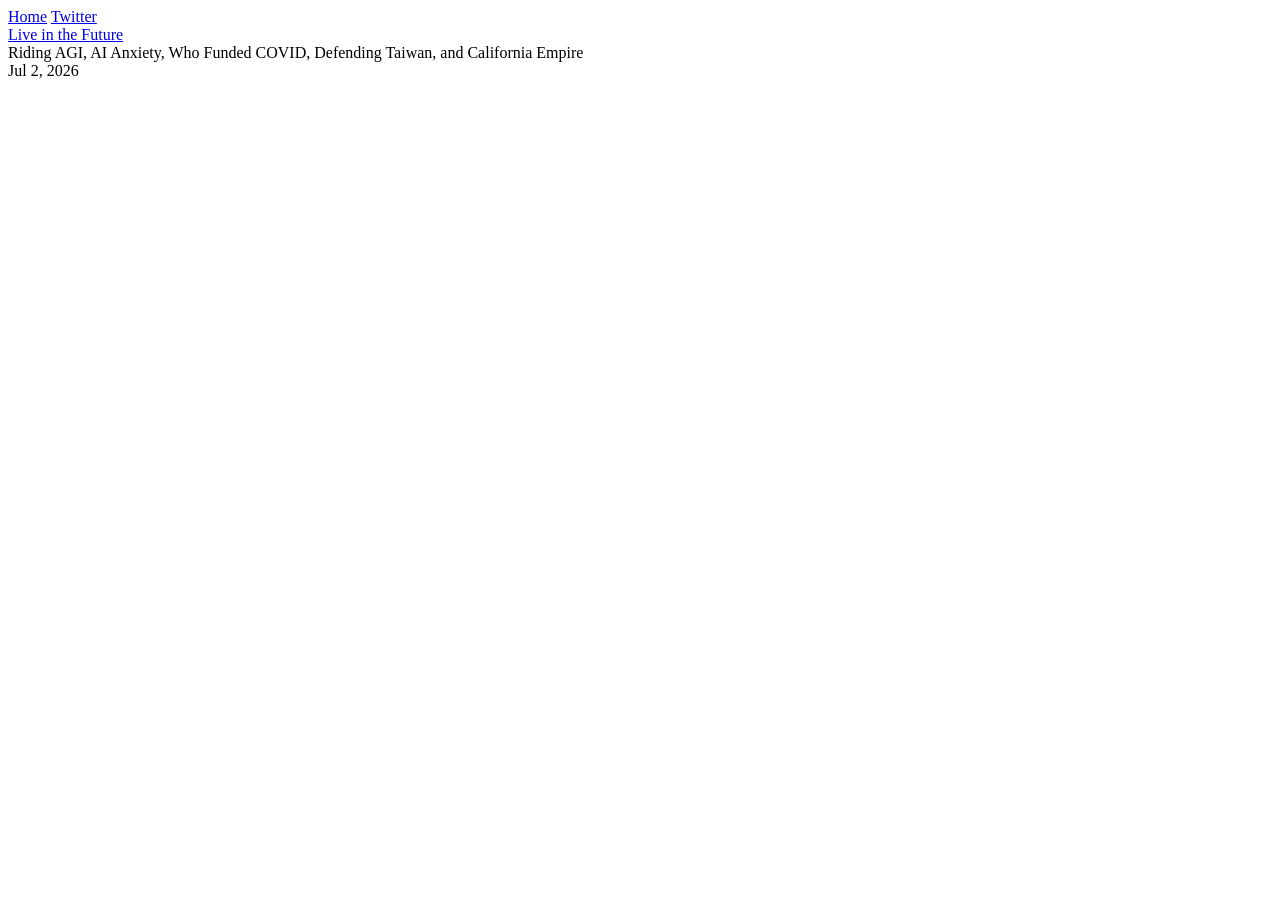
==== index.html @ 739eb9f3 "Give posts clean URLs via <slug>/index.html instead of posts/<slug>.html" ====
<!DOCTYPE html>
<html lang="en">
<head>
  <meta charset="UTF-8" />
  <meta name="viewport" content="width=device-width, initial-scale=1.0" />
  <title>Jeremy Zhang — Blog</title>
  <link rel="icon" href="data:image/svg+xml,<svg xmlns='http://www.w3.org/2000/svg' width='64' height='64'><g stroke='black' stroke-width='6' stroke-linecap='round' transform='translate(32,32)'><line x1='0' y1='-22' x2='0' y2='22'/><line x1='0' y1='-22' x2='0' y2='22' transform='rotate(60)'/><line x1='0' y1='-22' x2='0' y2='22' transform='rotate(120)'/></g></svg>" />
  <link rel="preconnect" href="https://fonts.googleapis.com">
  <link rel="preconnect" href="https://fonts.gstatic.com" crossorigin>
  <link href="https://fonts.googleapis.com/css2?family=Inter:wght@400;500;700&display=swap" rel="stylesheet">
  <link rel="stylesheet" href="styles.css" />
</head>
<body>
  <main class="container">

    <header class="site-header site-nav">
      <a href="https://blog.jem.fyi">Home</a>
      <a href="https://x.com/jemzhng" target="_blank">Twitter</a>
    </header>

    <!-- ============================================================
         ARTICLE LIST — one <div class="article-card"> per post.
         Newest first. Copy the block to add a new post.
         Each post lives at <slug>/index.html (e.g. thoughts/index.html)
         so it's reachable at the clean URL /<slug>/.
         ============================================================ -->
    <div class="article-list">

      <div class="article-card">
        <a class="article-title" href="thoughts/">Live in the Future</a>
        <div class="article-subtitle">Riding AGI, AI Anxiety, Who Funded COVID, Defending Taiwan, and California Empire</div>
        <div class="article-date">Jul 2, 2026</div>
      </div>

    </div>

  </main>
</body>
</html>
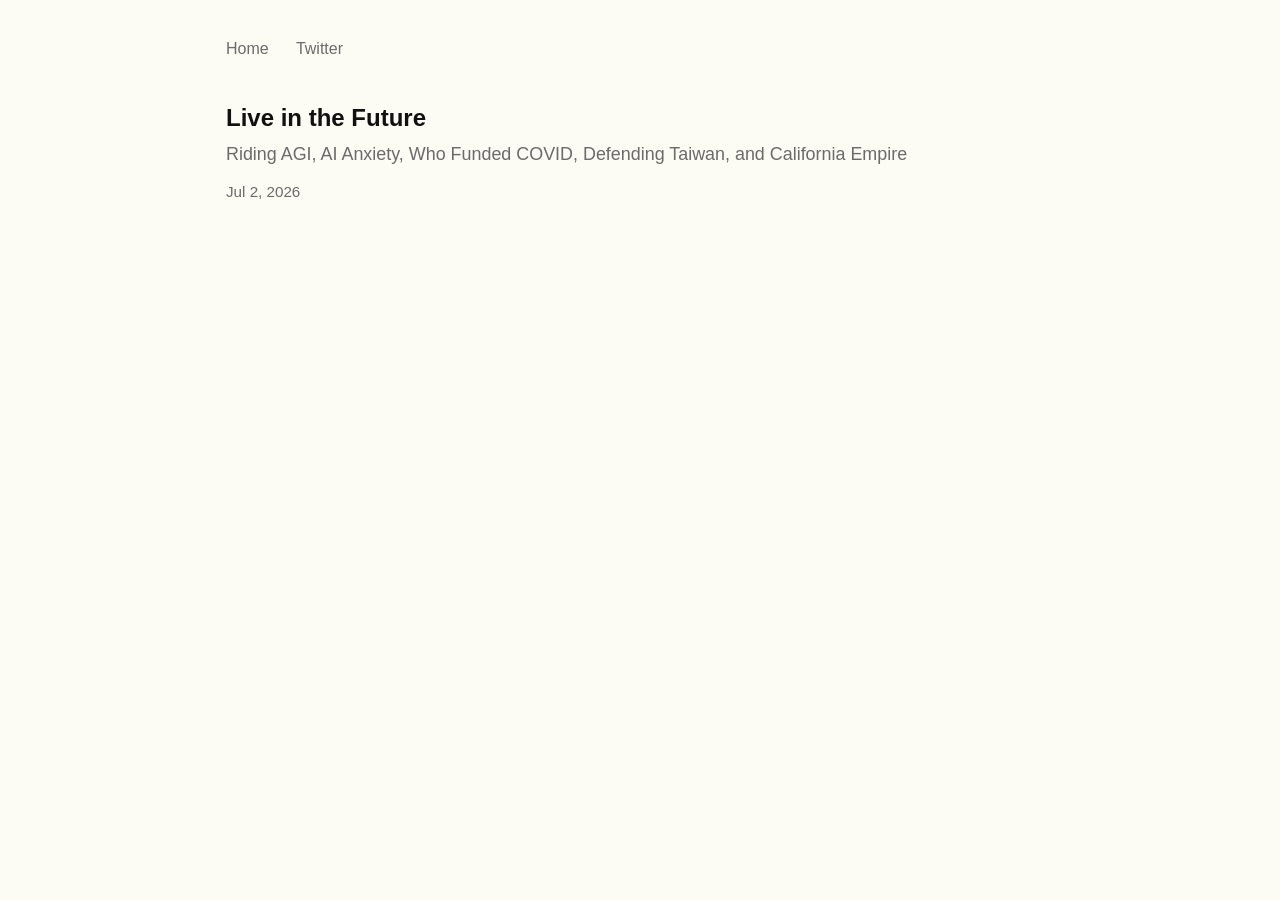
==== commit 9662e2f5: "Add build.py: write posts as posts/*.md, generate <slug>/index.html and home list" ====
--- a/index.html
+++ b/index.html
@@ -3,7 +3,7 @@
 <head>
   <meta charset="UTF-8" />
   <meta name="viewport" content="width=device-width, initial-scale=1.0" />
-  <title>Jeremy Zhang — Blog</title>
+  <title>Blog</title>
   <link rel="icon" href="data:image/svg+xml,<svg xmlns='http://www.w3.org/2000/svg' width='64' height='64'><g stroke='black' stroke-width='6' stroke-linecap='round' transform='translate(32,32)'><line x1='0' y1='-22' x2='0' y2='22'/><line x1='0' y1='-22' x2='0' y2='22' transform='rotate(60)'/><line x1='0' y1='-22' x2='0' y2='22' transform='rotate(120)'/></g></svg>" />
   <link rel="preconnect" href="https://fonts.googleapis.com">
   <link rel="preconnect" href="https://fonts.gstatic.com" crossorigin>
@@ -19,19 +19,18 @@
     </header>
 
     <!-- ============================================================
-         ARTICLE LIST — one <div class="article-card"> per post.
-         Newest first. Copy the block to add a new post.
-         Each post lives at <slug>/index.html (e.g. thoughts/index.html)
-         so it's reachable at the clean URL /<slug>/.
+         ARTICLE LIST — generated by build.py from posts/*.md.
+         Do not hand-edit between the markers below; run
+         `python3 build.py` after adding or editing a post instead.
          ============================================================ -->
     <div class="article-list">
-
+<!-- POSTS:START -->
       <div class="article-card">
         <a class="article-title" href="thoughts/">Live in the Future</a>
         <div class="article-subtitle">Riding AGI, AI Anxiety, Who Funded COVID, Defending Taiwan, and California Empire</div>
         <div class="article-date">Jul 2, 2026</div>
       </div>
-
+    <!-- POSTS:END -->
     </div>
 
   </main>
--- a/styles.css
+++ b/styles.css
@@ -0,0 +1,157 @@
+/* ============================================================
+   Edit these variables to retheme the whole site.
+   ============================================================ */
+:root {
+  --accent: #6fa8dc;          /* light blue highlight — selection, links */
+  --text: #111111;
+  --text-soft: #6b6b6b;
+  --bg: #FCFBF4;
+}
+
+* { box-sizing: border-box; margin: 0; padding: 0; }
+
+html { -webkit-font-smoothing: antialiased; -moz-osx-font-smoothing: grayscale; }
+
+::selection { background: var(--accent); color: #fff; }
+
+body {
+  font-family: Inter, -apple-system, BlinkMacSystemFont, "Segoe UI", sans-serif;
+  color: var(--text);
+  background-color: var(--bg);
+  min-height: 100vh;
+  font-size: 18px;
+  line-height: 1.6;
+  display: flex;
+  justify-content: center;
+}
+
+.container {
+  max-width: 900px;
+  width: 100%;
+  padding: 2.25rem;
+}
+
+/* ---------- Header / nav ---------- */
+.site-header {
+  margin-bottom: 2.5rem;
+  display: flex;
+  flex-wrap: wrap;
+  align-items: center;
+  gap: 1.7rem;
+  font-size: 1rem;
+  color: var(--text-soft);
+}
+
+.site-nav a {
+  color: var(--text-soft);
+  text-decoration: none;
+  font-weight: 400;
+}
+.site-nav a:hover {
+  color: var(--accent);
+  text-decoration: none;
+}
+
+/* ---------- Generic links ---------- */
+a { color: var(--accent); text-decoration: none; }
+a:hover { text-decoration: underline; }
+
+/* ---------- Article list (home page) ---------- */
+.article-list {
+  display: flex;
+  flex-direction: column;
+}
+
+.article-card {
+  display: block;
+  padding: 1.5rem 0;
+  border-bottom: 1px solid rgba(0,0,0,0.08);
+}
+.article-list .article-card:first-child { padding-top: 0; }
+.article-list .article-card:last-child { border-bottom: none; }
+
+.article-title {
+  display: block;
+  font-size: 1.5rem;
+  font-weight: 700;
+  line-height: 1.3;
+  margin-bottom: 0.5rem;
+  color: var(--text);
+  text-decoration: none;
+}
+.article-title:hover {
+  color: var(--accent);
+  text-decoration: none;
+}
+
+.article-subtitle {
+  font-size: 1.12rem;
+  color: var(--text-soft);
+  line-height: 1.5;
+  margin-bottom: 0.75rem;
+  max-width: 72ch;
+}
+
+.article-date {
+  font-size: 0.95rem;
+  color: var(--text-soft);
+}
+
+/* ---------- Article page ---------- */
+.article-header { margin-bottom: 2.5rem; }
+
+.article-page-title {
+  font-size: 2rem;
+  font-weight: 700;
+  line-height: 1.3;
+  margin-top: 1.5rem;
+  margin-bottom: 0.5rem;
+}
+
+.article-page-date {
+  font-size: 0.95rem;
+  color: var(--text-soft);
+}
+
+.article-body p {
+  margin-bottom: 1.35rem;
+  font-size: 1.12rem;
+  line-height: 1.6;
+  max-width: 72ch;
+}
+.article-body p:last-child { margin-bottom: 0; }
+.article-body a {
+  color: var(--text);
+  text-decoration: underline;
+  text-decoration-thickness: 1px;
+  text-underline-offset: 2px;
+}
+.article-body a:hover { color: var(--accent); }
+
+.article-body h2 {
+  font-size: 1.4rem;
+  font-weight: 700;
+  margin-top: 2rem;
+  margin-bottom: 1rem;
+}
+
+.article-body h3 {
+  font-size: 1.2rem;
+  font-weight: 700;
+  margin-top: 1.75rem;
+  margin-bottom: 0.85rem;
+}
+
+.article-body h4 {
+  font-size: 1.05rem;
+  font-weight: 700;
+  margin-top: 1.5rem;
+  margin-bottom: 0.75rem;
+}
+
+/* ---------- Responsive ---------- */
+@media (max-width: 540px) {
+  .container { padding: 3rem 1.25rem 5rem; }
+  .article-title { font-size: 1.25rem; }
+  .article-page-title { font-size: 1.6rem; }
+}
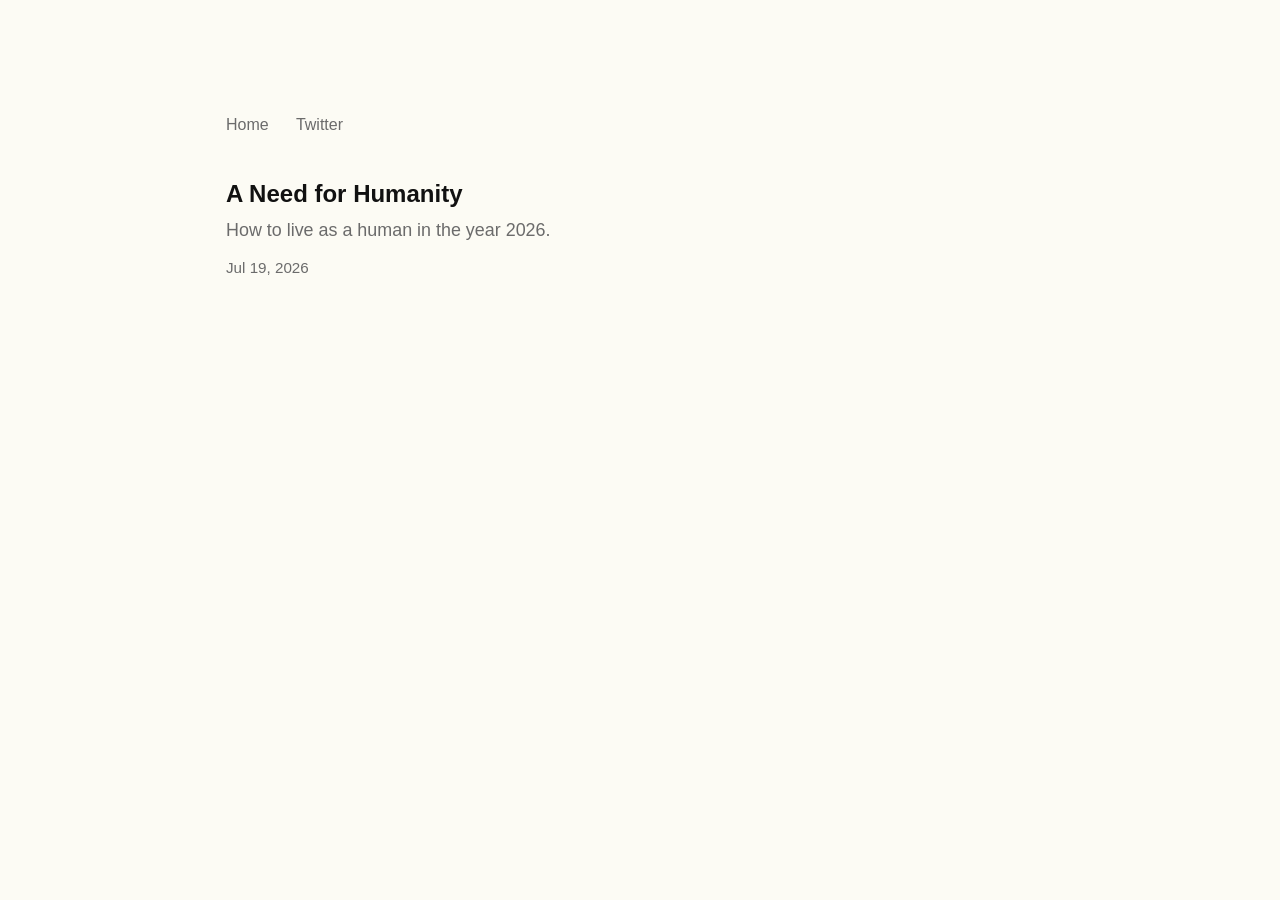
==== commit 0e7aa779: "Update posts" ====
--- a/index.html
+++ b/index.html
@@ -26,9 +26,9 @@
     <div class="article-list">
 <!-- POSTS:START -->
       <div class="article-card">
-        <a class="article-title" href="thoughts/">Live in the Future</a>
-        <div class="article-subtitle">Riding AGI, AI Anxiety, Who Funded COVID, Defending Taiwan, and California Empire</div>
-        <div class="article-date">Jul 2, 2026</div>
+        <a class="article-title" href="p/a-need-for-humanity.html">A Need for Humanity</a>
+        <div class="article-subtitle">How to live as a human in the year 2026.</div>
+        <div class="article-date">Jul 19, 2026</div>
       </div>
     <!-- POSTS:END -->
     </div>
--- a/styles.css
+++ b/styles.css
@@ -28,7 +28,7 @@
 .container {
   max-width: 900px;
   width: 100%;
-  padding: 2.25rem;
+  padding: 7rem 2.25rem 2.25rem;
 }
 
 /* ---------- Header / nav ---------- */
@@ -151,7 +151,7 @@
 
 /* ---------- Responsive ---------- */
 @media (max-width: 540px) {
-  .container { padding: 3rem 1.25rem 5rem; }
+  .container { padding: 5rem 1.25rem 5rem; }
   .article-title { font-size: 1.25rem; }
   .article-page-title { font-size: 1.6rem; }
 }
